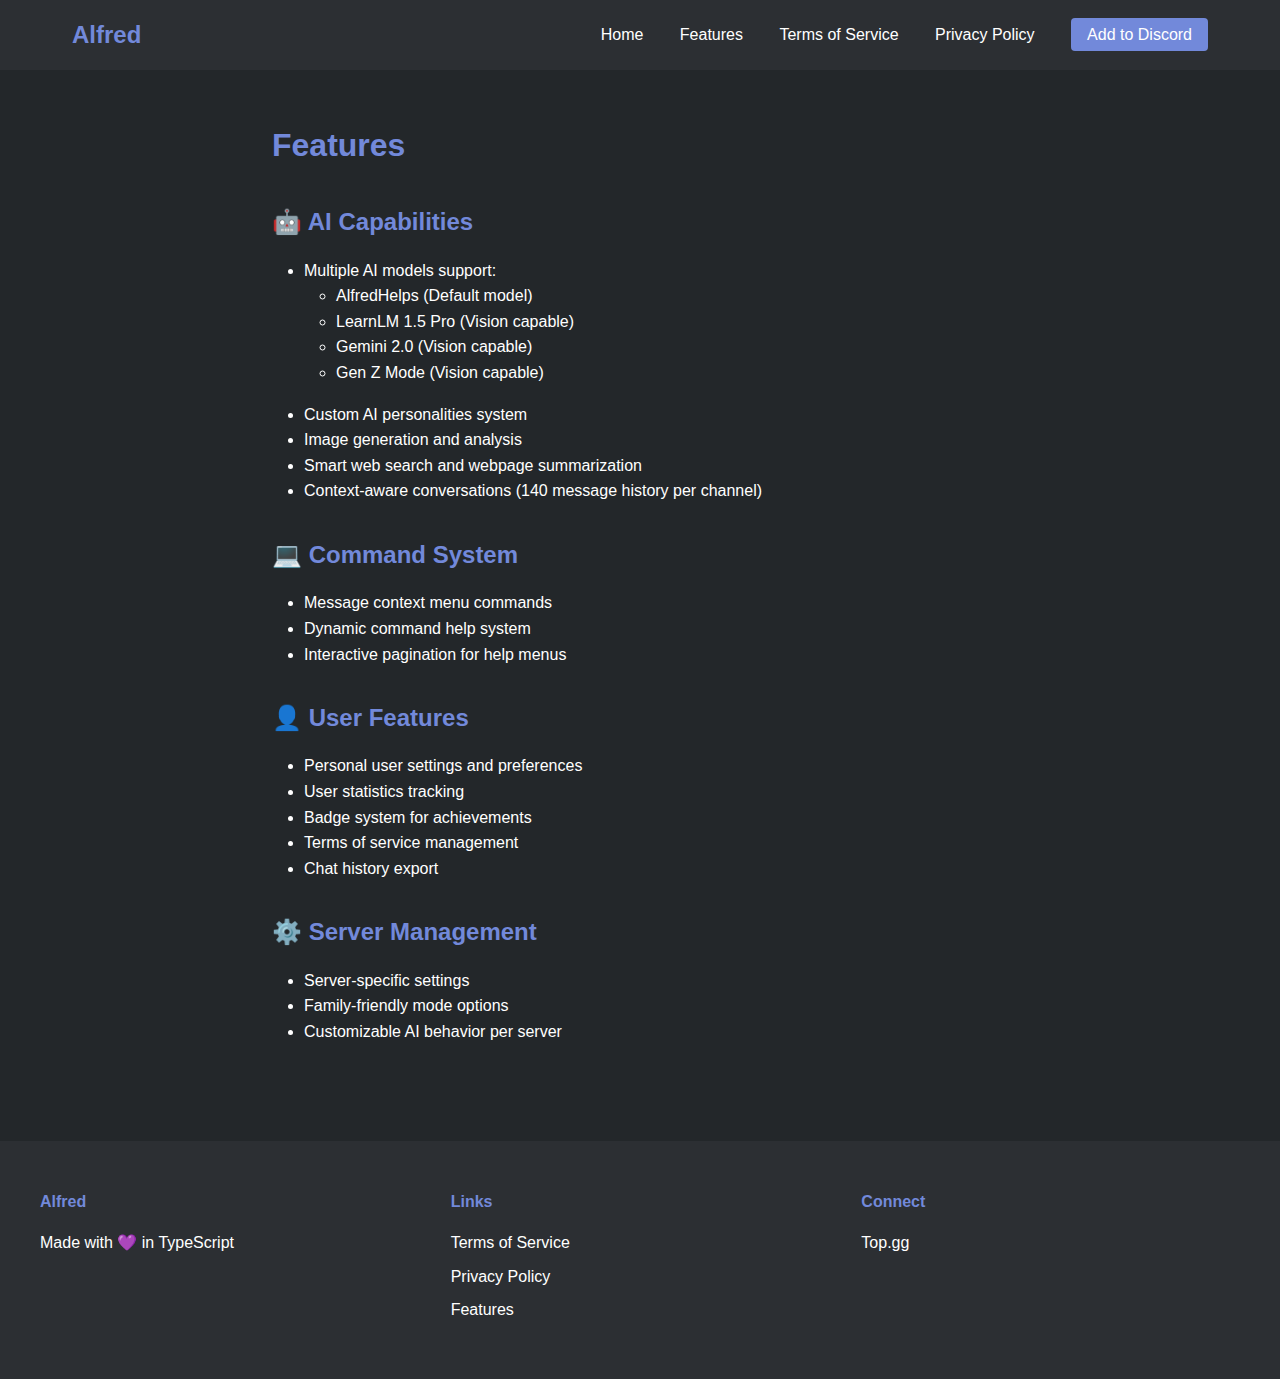
==== features.html @ 145ae303 "Add files via upload" ====
<!DOCTYPE html>
<html lang="en">
<head>
    <meta charset="UTF-8">
    <meta name="viewport" content="width=device-width, initial-scale=1.0">
    <title>Features - Alfred</title>
    <link rel="stylesheet" href="css/style.css">
</head>
<body>
    <nav>
        <div class="nav-container">
            <div class="logo">Alfred</div>
            <div class="nav-links">
                <a href="index.html">Home</a>
                <a href="features.html" class="active">Features</a>
                <a href="tos.html">Terms of Service</a>
                <a href="privacy.html">Privacy Policy</a>
                <a href="https://discord.com/oauth2/authorize?client_id=717830171574403162&permissions=67584&integration_type=0&scope=bot" class="invite-btn">Add to Discord</a>
            </div>
        </div>
    </nav>

    <div class="content-page">
        <h1>Features</h1>

        <h2>🤖 AI Capabilities</h2>
        <ul>
            <li>Multiple AI models support:
                <ul>
                    <li>AlfredHelps (Default model)</li>
                    <li>LearnLM 1.5 Pro (Vision capable)</li>
                    <li>Gemini 2.0 (Vision capable)</li>
                    <li>Gen Z Mode (Vision capable)</li>
                </ul>
            </li>
            <li>Custom AI personalities system</li>
            <li>Image generation and analysis</li>
            <li>Smart web search and webpage summarization</li>
            <li>Context-aware conversations (140 message history per channel)</li>
        </ul>

        <h2>💻 Command System</h2>
        <ul>
            <li>Message context menu commands</li>
            <li>Dynamic command help system</li>
            <li>Interactive pagination for help menus</li>
        </ul>

        <h2>👤 User Features</h2>
        <ul>
            <li>Personal user settings and preferences</li>
            <li>User statistics tracking</li>
            <li>Badge system for achievements</li>
            <li>Terms of service management</li>
            <li>Chat history export</li>
        </ul>

        <h2>⚙️ Server Management</h2>
        <ul>
            <li>Server-specific settings</li>
            <li>Family-friendly mode options</li>
            <li>Customizable AI behavior per server</li>
        </ul>
    </div>

    <footer>
        <div class="footer-content">
            <div class="footer-section">
                <h4>Alfred</h4>
                <p>Made with 💜 in TypeScript</p>
            </div>
            <div class="footer-section">
                <h4>Links</h4>
                <a href="tos.html">Terms of Service</a>
                <a href="privacy.html">Privacy Policy</a>
                <a href="features.html">Features</a>
            </div>
            <div class="footer-section">
                <h4>Connect</h4>
                <a href="https://top.gg/bot/717830171574403162">Top.gg</a>
            </div>
        </div>
    </footer>
</body>
</html>
---- css/style.css ----
:root {
    --primary: #7289DA;
    --secondary: #2C2F33;
    --background: #23272A;
    --text: #FFFFFF;
    --accent: #99AAB5;
}

* {
    margin: 0;
    padding: 0;
    box-sizing: border-box;
}

body {
    font-family: 'Inter', -apple-system, BlinkMacSystemFont, 'Segoe UI', Roboto, Oxygen, Ubuntu, Cantarell, sans-serif;
    line-height: 1.6;
    color: var(--text);
    background: var(--background);
}

nav {
    background: var(--secondary);
    padding: 1rem 0;
    position: fixed;
    width: 100%;
    top: 0;
    z-index: 1000;
}

.nav-container {
    max-width: 1200px;
    margin: 0 auto;
    display: flex;
    justify-content: space-between;
    align-items: center;
    padding: 0 2rem;
}

.logo {
    font-size: 1.5rem;
    font-weight: bold;
    color: var(--primary);
}

.nav-links a {
    color: var(--text);
    text-decoration: none;
    margin-left: 2rem;
    transition: color 0.3s ease;
}

.nav-links a:hover {
    color: var(--primary);
}

.invite-btn {
    background: var(--primary);
    padding: 0.5rem 1rem;
    border-radius: 4px;
}

.invite-btn:hover {
    background: #5b6eae;
    color: var(--text) !important;
}

header {
    padding-top: 100px;
    min-height: 80vh;
    display: flex;
    align-items: center;
    justify-content: center;
    text-align: center;
    background: linear-gradient(rgba(35, 39, 42, 0.9), rgba(35, 39, 42, 0.9)),
                url('../images/hero-bg.jpg') center/cover;
}

.hero h1 {
    font-size: 4rem;
    margin-bottom: 1rem;
}

.hero p {
    font-size: 1.5rem;
    margin-bottom: 2rem;
    color: var(--accent);
}

.cta-button {
    display: inline-block;
    padding: 1rem 2rem;
    background: var(--primary);
    color: var(--text);
    text-decoration: none;
    border-radius: 4px;
    font-weight: bold;
    transition: background 0.3s ease;
}

.cta-button:hover {
    background: #5b6eae;
}

.features {
    padding: 5rem 2rem;
    max-width: 1200px;
    margin: 0 auto;
}

.features h2 {
    text-align: center;
    margin-bottom: 3rem;
    font-size: 2.5rem;
}

.feature-grid {
    display: grid;
    grid-template-columns: repeat(auto-fit, minmax(250px, 1fr));
    gap: 2rem;
}

.feature-card {
    background: var(--secondary);
    padding: 2rem;
    border-radius: 8px;
    text-align: center;
    transition: transform 0.3s ease;
}

.feature-card:hover {
    transform: translateY(-5px);
}

.feature-icon {
    font-size: 2.5rem;
    margin-bottom: 1rem;
}

.feature-card h3 {
    margin-bottom: 1rem;
    color: var(--primary);
}

footer {
    background: var(--secondary);
    padding: 3rem 2rem;
}

.footer-content {
    max-width: 1200px;
    margin: 0 auto;
    display: grid;
    grid-template-columns: repeat(auto-fit, minmax(200px, 1fr));
    gap: 2rem;
}

.footer-section h4 {
    color: var(--primary);
    margin-bottom: 1rem;
}

.footer-section a {
    display: block;
    color: var(--text);
    text-decoration: none;
    margin-bottom: 0.5rem;
    transition: color 0.3s ease;
}

.footer-section a:hover {
    color: var(--primary);
}

/* Content pages styling */
.content-page {
    padding: 120px 2rem 5rem;
    max-width: 800px;
    margin: 0 auto;
}

.content-page h1 {
    margin-bottom: 2rem;
    color: var(--primary);
}

.content-page h2 {
    margin: 2rem 0 1rem;
    color: var(--primary);
}

.content-page p {
    margin-bottom: 1rem;
}

.content-page ul {
    margin-bottom: 1rem;
    padding-left: 2rem;
}
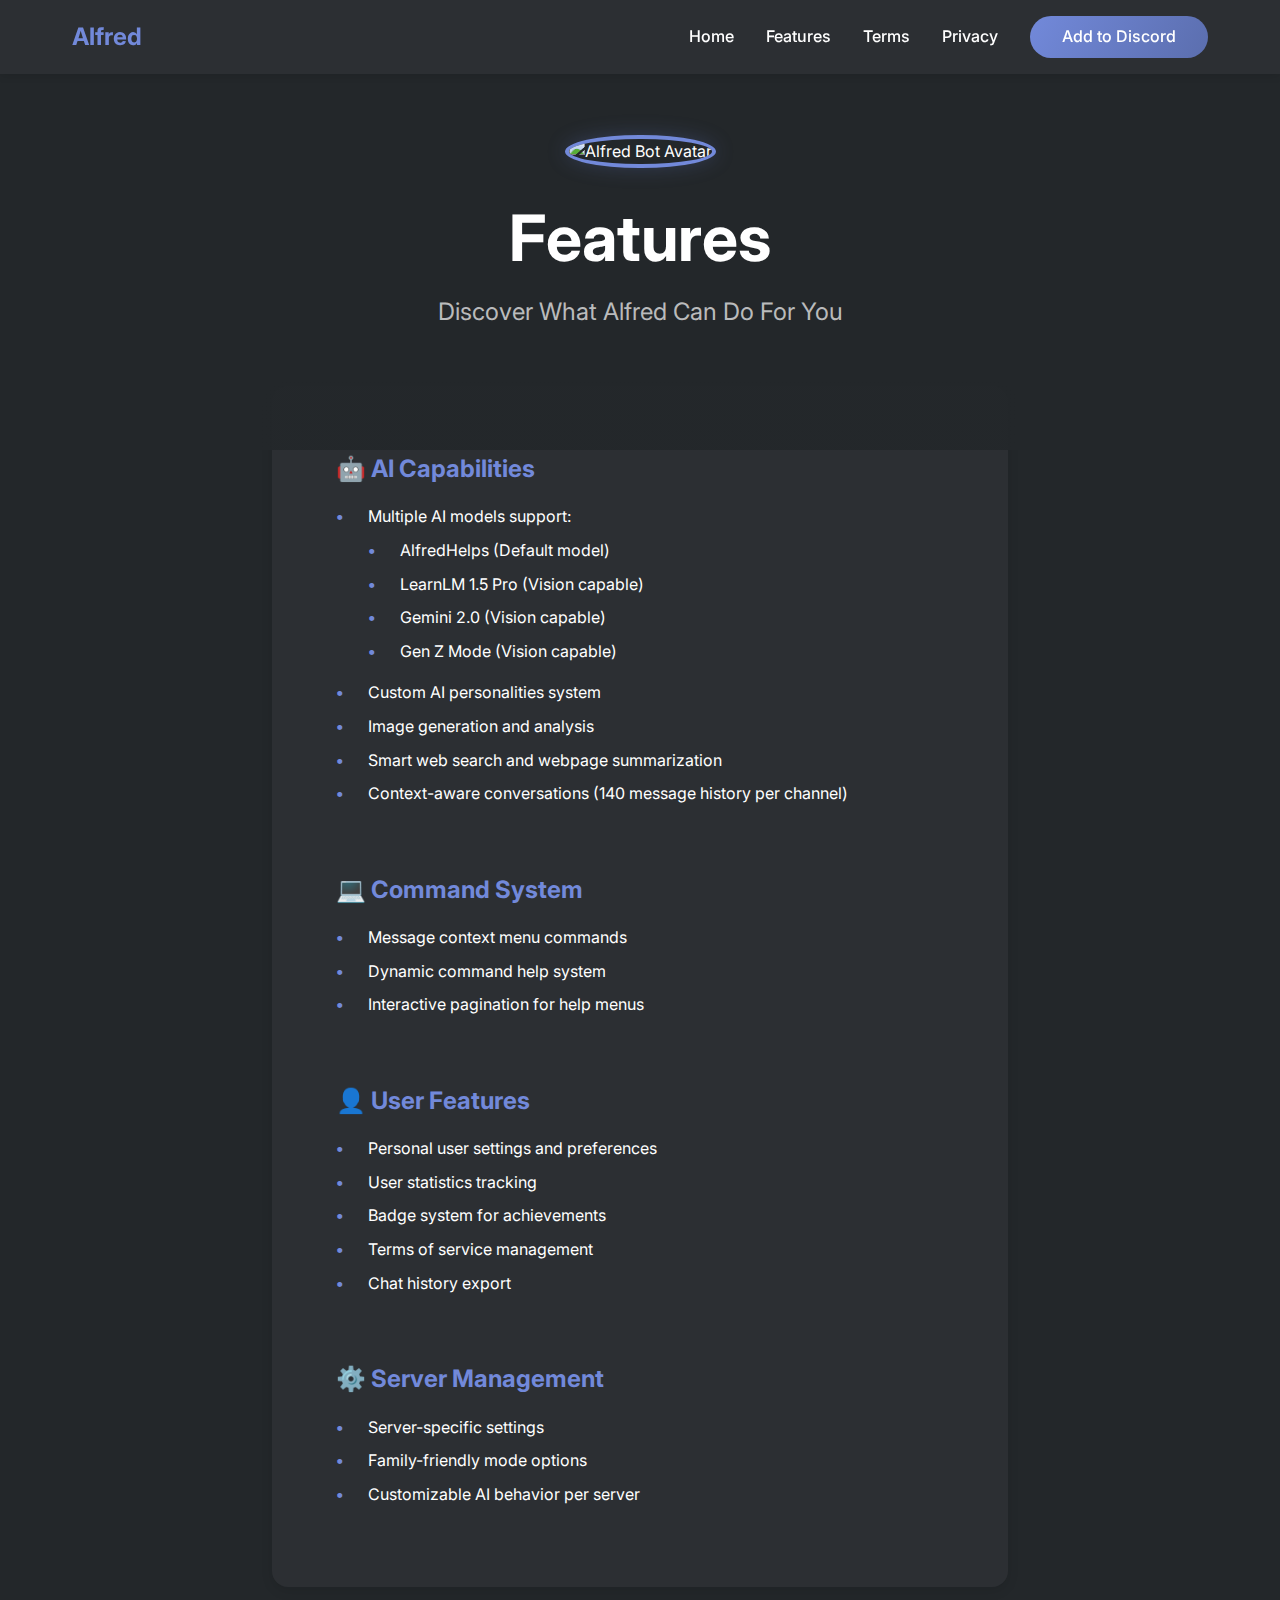
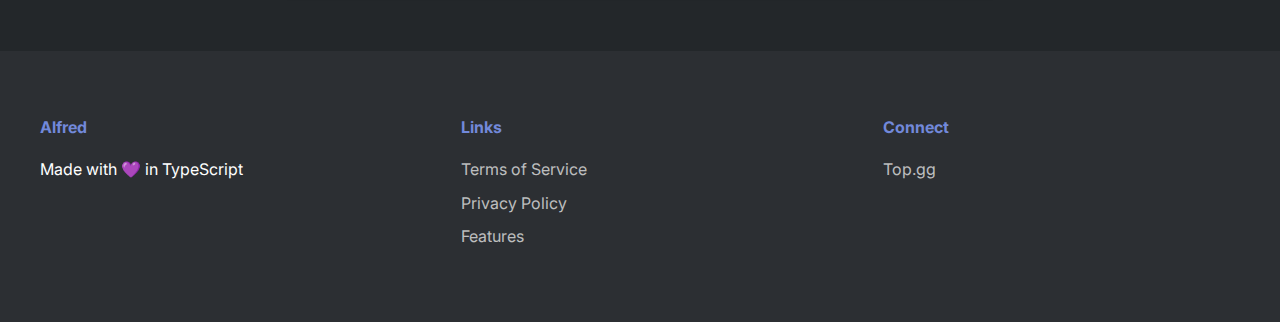
==== commit fbbff7a5: "Update" ====
--- a/features.html
+++ b/features.html
@@ -3,65 +3,93 @@
 <head>
     <meta charset="UTF-8">
     <meta name="viewport" content="width=device-width, initial-scale=1.0">
+    <!-- Discord Embed Meta Tags -->
+    <meta property="og:title" content="Features - Alfred Bot">
+    <meta property="og:description" content="Explore Alfred's features: Multiple AI models, image generation, smart search, and advanced server management.">
+    <meta property="og:image" content="https://cdn.discordapp.com/avatars/717830171574403162/39942ecc80adcfa855f0374478442052.png">
+    <meta property="og:type" content="website">
+    <meta name="theme-color" content="#7289DA">
+    <link rel="icon" type="image/x-icon" href="./images/favicon.ico">
     <title>Features - Alfred</title>
     <link rel="stylesheet" href="css/style.css">
+    <link rel="preconnect" href="https://fonts.googleapis.com">
+    <link rel="preconnect" href="https://fonts.gstatic.com" crossorigin>
+    <link href="https://fonts.googleapis.com/css2?family=Inter:wght@400;500;600;700&display=swap" rel="stylesheet">
 </head>
 <body>
     <nav>
         <div class="nav-container">
-            <div class="logo">Alfred</div>
+            <a href="/" class="logo">Alfred</a>
+            <button class="hamburger" aria-label="Menu">
+                <span></span>
+                <span></span>
+                <span></span>
+            </button>
             <div class="nav-links">
                 <a href="index.html">Home</a>
                 <a href="features.html" class="active">Features</a>
-                <a href="tos.html">Terms of Service</a>
-                <a href="privacy.html">Privacy Policy</a>
+                <a href="tos.html">Terms</a>
+                <a href="privacy.html">Privacy</a>
                 <a href="https://discord.com/oauth2/authorize?client_id=717830171574403162&permissions=67584&integration_type=0&scope=bot" class="invite-btn">Add to Discord</a>
             </div>
         </div>
+        <div class="nav-overlay"></div>
     </nav>
 
-    <div class="content-page">
-        <h1>Features</h1>
+    <header>
+        <div class="hero">
+            <img src="https://cdn.discordapp.com/avatars/717830171574403162/39942ecc80adcfa855f0374478442052.png?size=1024" 
+                 alt="Alfred Bot Avatar" 
+                 class="bot-avatar"
+                 width="180"
+                 height="180">
+            <h1>Features</h1>
+            <p>Discover What Alfred Can Do For You</p>
+        </div>
+    </header>
 
-        <h2>🤖 AI Capabilities</h2>
-        <ul>
-            <li>Multiple AI models support:
-                <ul>
-                    <li>AlfredHelps (Default model)</li>
-                    <li>LearnLM 1.5 Pro (Vision capable)</li>
-                    <li>Gemini 2.0 (Vision capable)</li>
-                    <li>Gen Z Mode (Vision capable)</li>
-                </ul>
-            </li>
-            <li>Custom AI personalities system</li>
-            <li>Image generation and analysis</li>
-            <li>Smart web search and webpage summarization</li>
-            <li>Context-aware conversations (140 message history per channel)</li>
-        </ul>
+    <main class="content-page">
+        <section class="terms-section">
+            <h2>🤖 AI Capabilities</h2>
+            <ul>
+                <li>Multiple AI models support:
+                    <ul>
+                        <li>AlfredHelps (Default model)</li>
+                        <li>LearnLM 1.5 Pro (Vision capable)</li>
+                        <li>Gemini 2.0 (Vision capable)</li>
+                        <li>Gen Z Mode (Vision capable)</li>
+                    </ul>
+                </li>
+                <li>Custom AI personalities system</li>
+                <li>Image generation and analysis</li>
+                <li>Smart web search and webpage summarization</li>
+                <li>Context-aware conversations (140 message history per channel)</li>
+            </ul>
 
-        <h2>💻 Command System</h2>
-        <ul>
-            <li>Message context menu commands</li>
-            <li>Dynamic command help system</li>
-            <li>Interactive pagination for help menus</li>
-        </ul>
+            <h2>💻 Command System</h2>
+            <ul>
+                <li>Message context menu commands</li>
+                <li>Dynamic command help system</li>
+                <li>Interactive pagination for help menus</li>
+            </ul>
 
-        <h2>👤 User Features</h2>
-        <ul>
-            <li>Personal user settings and preferences</li>
-            <li>User statistics tracking</li>
-            <li>Badge system for achievements</li>
-            <li>Terms of service management</li>
-            <li>Chat history export</li>
-        </ul>
+            <h2>👤 User Features</h2>
+            <ul>
+                <li>Personal user settings and preferences</li>
+                <li>User statistics tracking</li>
+                <li>Badge system for achievements</li>
+                <li>Terms of service management</li>
+                <li>Chat history export</li>
+            </ul>
 
-        <h2>⚙️ Server Management</h2>
-        <ul>
-            <li>Server-specific settings</li>
-            <li>Family-friendly mode options</li>
-            <li>Customizable AI behavior per server</li>
-        </ul>
-    </div>
+            <h2>⚙️ Server Management</h2>
+            <ul>
+                <li>Server-specific settings</li>
+                <li>Family-friendly mode options</li>
+                <li>Customizable AI behavior per server</li>
+            </ul>
+        </section>
+    </main>
 
     <footer>
         <div class="footer-content">
@@ -77,9 +105,44 @@
             </div>
             <div class="footer-section">
                 <h4>Connect</h4>
-                <a href="https://top.gg/bot/717830171574403162">Top.gg</a>
+                <a href="https://top.gg/bot/717830171574403162" target="_blank" rel="noopener">Top.gg</a>
             </div>
         </div>
     </footer>
+
+    <script>
+        // Enhanced mobile menu functionality
+        const hamburger = document.querySelector('.hamburger');
+        const navLinks = document.querySelector('.nav-links');
+        const navOverlay = document.querySelector('.nav-overlay');
+
+        function toggleMenu() {
+            hamburger.classList.toggle('active');
+            navLinks.classList.toggle('active');
+            navOverlay.classList.toggle('active');
+            document.body.style.overflow = navLinks.classList.contains('active') ? 'hidden' : '';
+        }
+
+        hamburger.addEventListener('click', toggleMenu);
+        navOverlay.addEventListener('click', toggleMenu);
+        
+        document.querySelectorAll('.nav-links a').forEach(link => {
+            link.addEventListener('click', toggleMenu);
+        });
+
+        // Hide header on scroll down, show on scroll up
+        let lastScroll = 0;
+        const nav = document.querySelector('nav');
+
+        window.addEventListener('scroll', () => {
+            const currentScroll = window.pageYOffset;
+            if (currentScroll > lastScroll && currentScroll > 100) {
+                nav.style.transform = 'translateY(-100%)';
+            } else {
+                nav.style.transform = 'translateY(0)';
+            }
+            lastScroll = currentScroll;
+        });
+    </script>
 </body>
-</html>+</html>
--- a/css/style.css
+++ b/css/style.css
@@ -1,110 +1,178 @@
 :root {
+    /* Enhanced color palette with additional variables */
     --primary: #7289DA;
+    --primary-dark: #5b6eae;
+    --primary-light: #8899dc;
     --secondary: #2C2F33;
     --background: #23272A;
     --text: #FFFFFF;
+    --text-muted: rgba(255, 255, 255, 0.7);
     --accent: #99AAB5;
-}
-
-* {
+    --accent-light: #a9b8c2;
+    --shadow: rgba(0, 0, 0, 0.1);
+    --gradient: linear-gradient(120deg, var(--primary), var(--primary-dark));
+    
+    /* Spacing system */
+    --spacing-xs: 0.25rem;
+    --spacing-sm: 0.5rem;
+    --spacing-md: 1rem;
+    --spacing-lg: 2rem;
+    --spacing-xl: 4rem;
+    
+    /* Container widths */
+    --container-width: 1200px;
+    --container-padding: 2rem;
+}
+
+/* Modern CSS reset improvements */
+*, *::before, *::after {
     margin: 0;
     padding: 0;
     box-sizing: border-box;
 }
 
+html {
+    scroll-behavior: smooth;
+}
+
 body {
-    font-family: 'Inter', -apple-system, BlinkMacSystemFont, 'Segoe UI', Roboto, Oxygen, Ubuntu, Cantarell, sans-serif;
+    font-family: 'Inter', -apple-system, BlinkMacSystemFont, 'Segoe UI', sans-serif;
     line-height: 1.6;
     color: var(--text);
     background: var(--background);
-}
-
+    -webkit-font-smoothing: antialiased;
+}
+
+/* Enhanced navigation */
 nav {
     background: var(--secondary);
-    padding: 1rem 0;
+    padding: var(--spacing-md) 0;
     position: fixed;
     width: 100%;
     top: 0;
     z-index: 1000;
+    box-shadow: 0 2px 8px var(--shadow);
+    transition: transform 0.3s ease;
 }
 
 .nav-container {
-    max-width: 1200px;
+    max-width: var(--container-width);
     margin: 0 auto;
     display: flex;
     justify-content: space-between;
     align-items: center;
-    padding: 0 2rem;
+    padding: 0 var(--container-padding);
+}
+
+/* Add hamburger menu styles */
+.hamburger {
+    display: none;
+    cursor: pointer;
+    background: none;
+    border: none;
+    padding: 0.5rem;
+}
+
+.hamburger span {
+    display: block;
+    width: 25px;
+    height: 3px;
+    margin: 5px 0;
+    background: var(--text);
+    transition: all 0.3s ease;
 }
 
 .logo {
     font-size: 1.5rem;
-    font-weight: bold;
-    color: var(--primary);
+    font-weight: 700;
+    color: var(--primary);
+    text-decoration: none;
+    transition: color 0.3s ease;
+}
+
+.logo:hover {
+    color: var(--primary-light);
+}
+
+/* Improved navigation links */
+.nav-links {
+    display: flex;
+    gap: var(--spacing-lg);
+    align-items: center;
 }
 
 .nav-links a {
     color: var(--text);
     text-decoration: none;
-    margin-left: 2rem;
-    transition: color 0.3s ease;
-}
-
-.nav-links a:hover {
-    color: var(--primary);
-}
-
+    font-weight: 500;
+    transition: all 0.3s ease;
+    position: relative;
+}
+
+.nav-links a::after {
+    content: '';
+    position: absolute;
+    width: 0;
+    height: 2px;
+    bottom: -4px;
+    left: 0;
+    background: var(--primary);
+    transition: width 0.3s ease;
+}
+
+.nav-links a:hover::after {
+    width: 100%;
+}
+
+/* Enhanced CTA button */
 .invite-btn {
-    background: var(--primary);
-    padding: 0.5rem 1rem;
-    border-radius: 4px;
+    background: var(--gradient);
+    padding: var(--spacing-sm) var(--spacing-lg);
+    border-radius: 50px;
+    font-weight: 600;
+    transition: transform 0.3s ease, box-shadow 0.3s ease;
+    text-decoration: none;
+    color: white;
 }
 
 .invite-btn:hover {
-    background: #5b6eae;
-    color: var(--text) !important;
+    transform: translateY(-2px);
+    box-shadow: 0 4px 12px rgba(114, 137, 218, 0.3);
 }
 
 header {
-    padding-top: 100px;
-    min-height: 80vh;
+    padding-top: 120px;
+    min-height: 90vh;
     display: flex;
     align-items: center;
     justify-content: center;
+    background: linear-gradient(rgba(35, 39, 42, 0.9), rgba(35, 39, 42, 0.95)),
+                url('../images/hero-bg.jpg') center/cover;
+    position: relative;
+}
+
+.hero {
     text-align: center;
-    background: linear-gradient(rgba(35, 39, 42, 0.9), rgba(35, 39, 42, 0.9)),
-                url('../images/hero-bg.jpg') center/cover;
+    max-width: 800px;
+    padding: 0 var(--container-padding);
 }
 
 .hero h1 {
-    font-size: 4rem;
-    margin-bottom: 1rem;
+    font-size: clamp(2.5rem, 5vw, 4rem);
+    margin-bottom: var(--spacing-md);
+    line-height: 1.2;
 }
 
 .hero p {
-    font-size: 1.5rem;
-    margin-bottom: 2rem;
-    color: var(--accent);
-}
-
-.cta-button {
-    display: inline-block;
-    padding: 1rem 2rem;
-    background: var(--primary);
-    color: var(--text);
-    text-decoration: none;
-    border-radius: 4px;
-    font-weight: bold;
-    transition: background 0.3s ease;
-}
-
-.cta-button:hover {
-    background: #5b6eae;
-}
-
+    font-size: clamp(1.1rem, 2vw, 1.5rem);
+    color: var(--text-muted);
+    margin-bottom: var(--spacing-xl);
+}
+
+/* Enhanced feature cards */
 .features {
-    padding: 5rem 2rem;
-    max-width: 1200px;
+    padding: var(--spacing-xl) var(--container-padding);
+    max-width: var(--container-width);
     margin: 0 auto;
 }
 
@@ -116,25 +184,45 @@
 
 .feature-grid {
     display: grid;
-    grid-template-columns: repeat(auto-fit, minmax(250px, 1fr));
-    gap: 2rem;
+    grid-template-columns: repeat(auto-fit, minmax(280px, 1fr));
+    gap: var(--spacing-lg);
+    margin-top: var(--spacing-xl);
 }
 
 .feature-card {
     background: var(--secondary);
-    padding: 2rem;
-    border-radius: 8px;
+    padding: var(--spacing-xl);
+    border-radius: 16px;
     text-align: center;
+    transition: all 0.3s ease;
+    position: relative;
+    overflow: hidden;
+}
+
+.feature-card::before {
+    content: '';
+    position: absolute;
+    top: 0;
+    left: 0;
+    width: 100%;
+    height: 4px;
+    background: var(--gradient);
+    transform: scaleX(0);
     transition: transform 0.3s ease;
 }
 
 .feature-card:hover {
-    transform: translateY(-5px);
+    transform: translateY(-8px);
+}
+
+.feature-card:hover::before {
+    transform: scaleX(1);
 }
 
 .feature-icon {
     font-size: 2.5rem;
-    margin-bottom: 1rem;
+    margin-bottom: var(--spacing-lg);
+    display: inline-block;
 }
 
 .feature-card h3 {
@@ -142,34 +230,36 @@
     color: var(--primary);
 }
 
+/* Improved footer */
 footer {
     background: var(--secondary);
-    padding: 3rem 2rem;
+    padding: var(--spacing-xl) var(--container-padding);
+    margin-top: var(--spacing-xl);
 }
 
 .footer-content {
-    max-width: 1200px;
+    max-width: var(--container-width);
     margin: 0 auto;
     display: grid;
     grid-template-columns: repeat(auto-fit, minmax(200px, 1fr));
-    gap: 2rem;
+    gap: var(--spacing-xl);
 }
 
 .footer-section h4 {
     color: var(--primary);
-    margin-bottom: 1rem;
+    margin-bottom: var(--spacing-md);
 }
 
 .footer-section a {
+    color: var(--text-muted);
+    text-decoration: none;
     display: block;
+    margin-bottom: var(--spacing-sm);
+    transition: color 0.3s ease;
+}
+
+.footer-section a:hover {
     color: var(--text);
-    text-decoration: none;
-    margin-bottom: 0.5rem;
-    transition: color 0.3s ease;
-}
-
-.footer-section a:hover {
-    color: var(--primary);
 }
 
 /* Content pages styling */
@@ -196,4 +286,186 @@
 .content-page ul {
     margin-bottom: 1rem;
     padding-left: 2rem;
-}+}
+
+/* Add these styles where appropriate in your CSS file */
+
+/* Define the bouncing animation */
+@keyframes float {
+    0% {
+        transform: translateY(0px);
+    }
+    50% {
+        transform: translateY(-15px);
+    }
+    100% {
+        transform: translateY(0px);
+    }
+}
+
+.bot-avatar {
+    width: 180px;
+    height: 180px;
+    border-radius: 50%;
+    margin-bottom: 2rem;
+    border: 4px solid var(--primary);
+    box-shadow: 0 0 20px rgba(91, 110, 174, 0.3);
+    animation: float 3s ease-in-out infinite;
+}
+
+/* Add a subtle shadow animation to enhance the floating effect */
+@keyframes shadow {
+    0% {
+        box-shadow: 0 0 20px rgba(91, 110, 174, 0.3);
+    }
+    50% {
+        box-shadow: 0 0 25px rgba(91, 110, 174, 0.2);
+    }
+    100% {
+        box-shadow: 0 0 20px rgba(91, 110, 174, 0.3);
+    }
+}
+
+.bot-avatar {
+    /* Keep existing properties */
+    width: 180px;
+    height: 180px;
+    border-radius: 50%;
+    margin-bottom: 2rem;
+    border: 4px solid var(--primary);
+    /* Add both animations */
+    animation: 
+        float 3s ease-in-out infinite,
+        shadow 3s ease-in-out infinite;
+}
+
+/* Enhanced mobile responsiveness */
+@media screen and (max-width: 768px) {
+    .nav-container {
+        padding: 0 var(--spacing-md);
+    }
+    
+    .hamburger {
+        display: block;
+        z-index: 1001;
+    }
+    
+    .nav-links {
+        position: fixed;
+        top: 0;
+        right: -100%;
+        width: 70%;
+        height: 100vh;
+        background: var(--secondary);
+        flex-direction: column;
+        justify-content: center;
+        transition: right 0.3s ease;
+    }
+    
+    .nav-links.active {
+        right: 0;
+    }
+    
+    .nav-links a {
+        margin: 1.5rem 0;
+        font-size: 1.2rem;
+    }
+
+    .invite-btn {
+        margin-top: 1rem;
+    }
+
+    /* Hamburger animation */
+    .hamburger.active span:nth-child(1) {
+        transform: rotate(45deg) translate(5px, 5px);
+    }
+
+    .hamburger.active span:nth-child(2) {
+        opacity: 0;
+    }
+
+    .hamburger.active span:nth-child(3) {
+        transform: rotate(-45deg) translate(7px, -6px);
+    }
+
+    /* Add overlay when menu is open */
+    .nav-overlay.active {
+        display: block;
+        background: rgba(0, 0, 0, 0.7);
+        backdrop-filter: blur(4px);
+    }
+}
+
+/* Enhanced content page styling */
+.content-page {
+    padding: 0 var(--container-padding);
+    max-width: 800px;
+    margin: 0 auto;
+}
+
+.terms-section {
+    background: var(--secondary);
+    padding: var(--spacing-xl);
+    border-radius: 16px;
+    margin: calc(-1 * var(--spacing-xl)) auto var(--spacing-xl);
+    box-shadow: 0 4px 12px var(--shadow);
+}
+
+.terms-section h2 {
+    color: var(--primary);
+    margin: var(--spacing-xl) 0 var(--spacing-md);
+    font-size: 1.5rem;
+}
+
+.terms-section h2:first-child {
+    margin-top: 0;
+}
+
+.terms-section ul {
+    list-style: none;
+    padding: 0;
+}
+
+.terms-section li {
+    margin: var(--spacing-sm) 0;
+    padding-left: var(--spacing-lg);
+    position: relative;
+}
+
+.terms-section li::before {
+    content: "•";
+    color: var(--primary);
+    position: absolute;
+    left: 0;
+    font-weight: bold;
+}
+
+.terms-note {
+    text-align: center;
+    color: var(--text-muted);
+    margin-top: var(--spacing-xl);
+    padding-top: var(--spacing-lg);
+    border-top: 1px solid rgba(255, 255, 255, 0.1);
+}
+
+/* Make sure header has proper spacing for content pages */
+header {
+    padding-top: 80px;
+    min-height: 50vh;
+}
+
+.content-page header {
+    background: linear-gradient(rgba(35, 39, 42, 0.95), rgba(35, 39, 42, 0.98));
+}
+
+/* Responsive adjustments */
+@media screen and (max-width: 768px) {
+    .terms-section {
+        padding: var(--spacing-lg);
+        margin: calc(-1 * var(--spacing-lg)) auto var(--spacing-lg);
+    }
+    
+    .content-page {
+        padding: 0 var(--spacing-md);
+    }
+}
